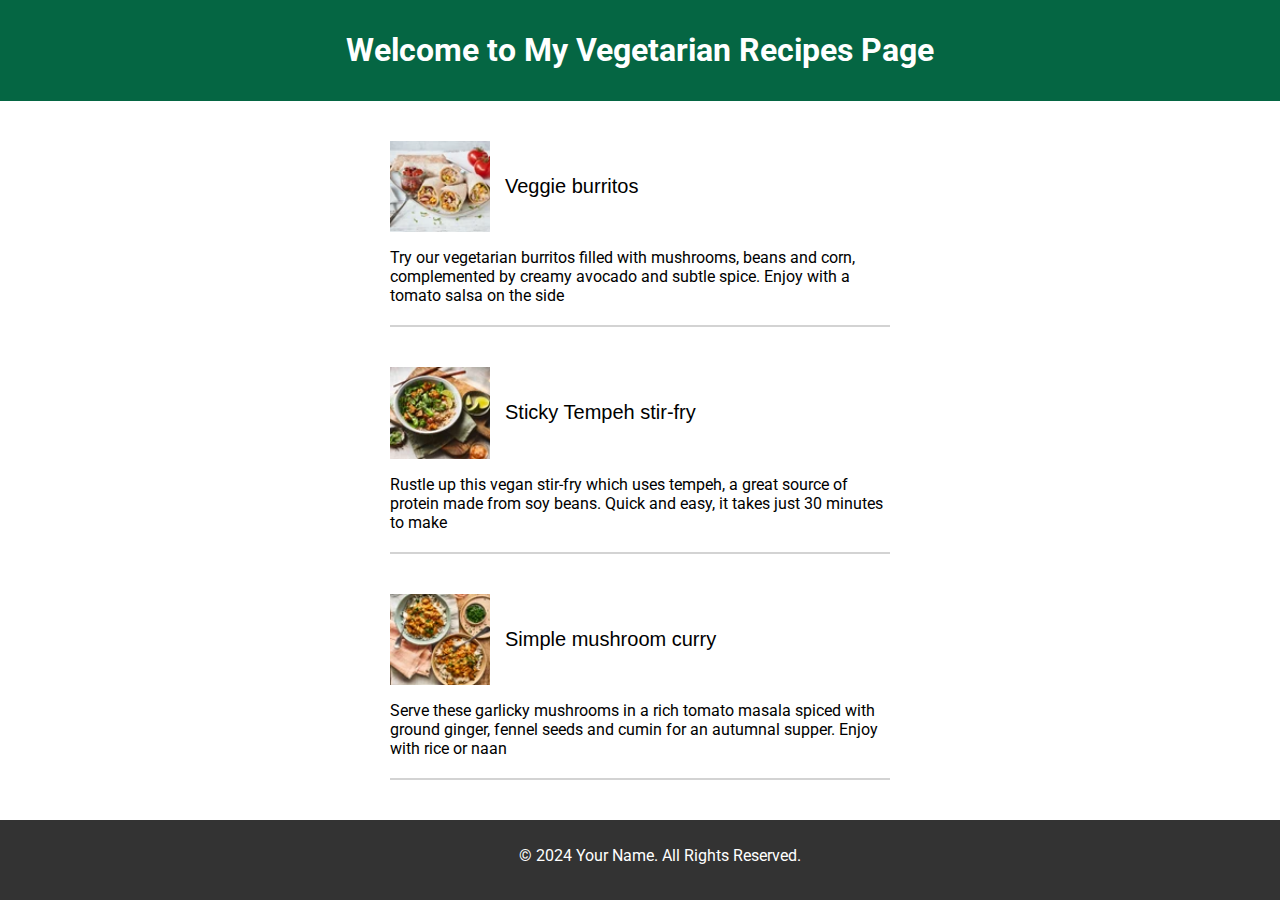
==== index.html @ 19158338 "Add index page" ====
<!DOCTYPE html>
<html lang="en">
<head>
    <meta charset="UTF-8">
    <meta name="viewport" content="width=device-width, initial-scale=1.0">
    <link href="https://fonts.googleapis.com/css2?family=Roboto:wght@400;700&display=swap" rel="stylesheet">
    <title>My Vegetarian Recipes Page</title>
    <style>
        body {
            font-family: 'Roboto', sans-serif; /* Apply the Roboto font */
            margin: 0;
            padding: 0;
            background-color: white;
        }
        header {
            background-color: #056643;
            color: white;
            padding: 10px 20px;
            text-align: center;
        }
        footer {
            background-color: #333;
            color: white;
            text-align: center;
            padding: 10px 20px;
            position: absolute;
            height: 60px; /* Set the height of the footer */
            width: 100%;
            bottom: 0;
        }
        main {
            margin: 20px;
            padding: 20px;
            display: flex;
            flex-direction: column;
            align-items: center; /* Centers items horizontally */
        }
        /* Link formatting */
        a {
            font-family: corporate-s,Helvetica Neue,Helvetica,Arial,sans-serif;
            letter-spacing: normal;
            font-size: 1.25em; /* Increases the text size */
            text-decoration: none; /* Removes the underline from links */
            color: inherit; /* Allows the link to inherit the text color from its parent */
        }
        /* Recipe and picture formatting */
        .recipe {
            font-family: 'Roboto', sans-serif; /* Ensuring the link text uses Roboto */
            text-align: left; /* Aligns text to left */
            width: 500px; /* Set a fixed width for alignment */
            text-decoration:none;
            margin-bottom: 20px; /* Space between recipes */
        }
        .recipe img {
            width:100px; /* Set a specific width for images */
            height: auto; /* Maintain aspect ratio */
            margin-right: 15px; /* Space between text and image */
        }
        .picture-and-recipe-name {
            display: flex; /* Make the content a flex container */
            align-items: center; /* Vertically align items in the center */
        }
        .picture-and-recipe-name p {
            //margin-right: 15px; /* Add space between the paragraph and the image */
        }
        /* Gray line after recipe */
        .recipe::after {
            content: ""; /* Necessary for pseudo-elements */
            display: block;
            max-width: 500px; /* Adjust based on your layout */
            height: 2px; /* Line thickness */
            background-color: lightgray; /* Line color */
            margin: 20px auto; /* Centers the line and adds spacing */
    }
    </style>
</head>
<body>
    <header>
        <h1>Welcome to My Vegetarian Recipes Page</h1>
    </header>
    <main>
        <div class="recipe">
            <div class="picture-and-recipe-name">
                <img src="images/veggie-burritos.webp" alt="Veggie Burritos" />
                <a href="veggie-burritos.html"><p>Veggie burritos</p></a>
            </div>
            <p>Try our vegetarian burritos filled with mushrooms, beans and corn, complemented
            by creamy avocado and subtle spice. Enjoy with a tomato salsa on the side</p>
        </div>
        <div class="recipe">
            <div class="picture-and-recipe-name">
                <img src="images/sticky-tempeh-stir-fry.webp" alt="Sticky Tempeh Stir-fry" />
                <a href="sticky-tempeh-stir-fry.html"><p>Sticky Tempeh stir-fry</p></a>
            </div>
            <p>Rustle up this vegan stir-fry which uses tempeh, a great source of protein
            made from soy beans. Quick and easy, it takes just 30 minutes to make</p>
        </div>
        <div class="recipe">
            <div class="picture-and-recipe-name">
                <img src="images/simple-mushroom-curry.webp" alt="Simple Mushroom Curry" />
                <a href="simple-mushroom-curry.html"><p>Simple mushroom curry</p></a>
            </div>
            <p>Serve these garlicky mushrooms in a rich tomato masala spiced with ground ginger,
            fennel seeds and cumin for an autumnal supper. Enjoy with rice or naan</p>
        </div>
    </main>
    <footer>
        <p>&copy; 2024 Your Name. All Rights Reserved.</p> 
    </footer>
</body>
</html>
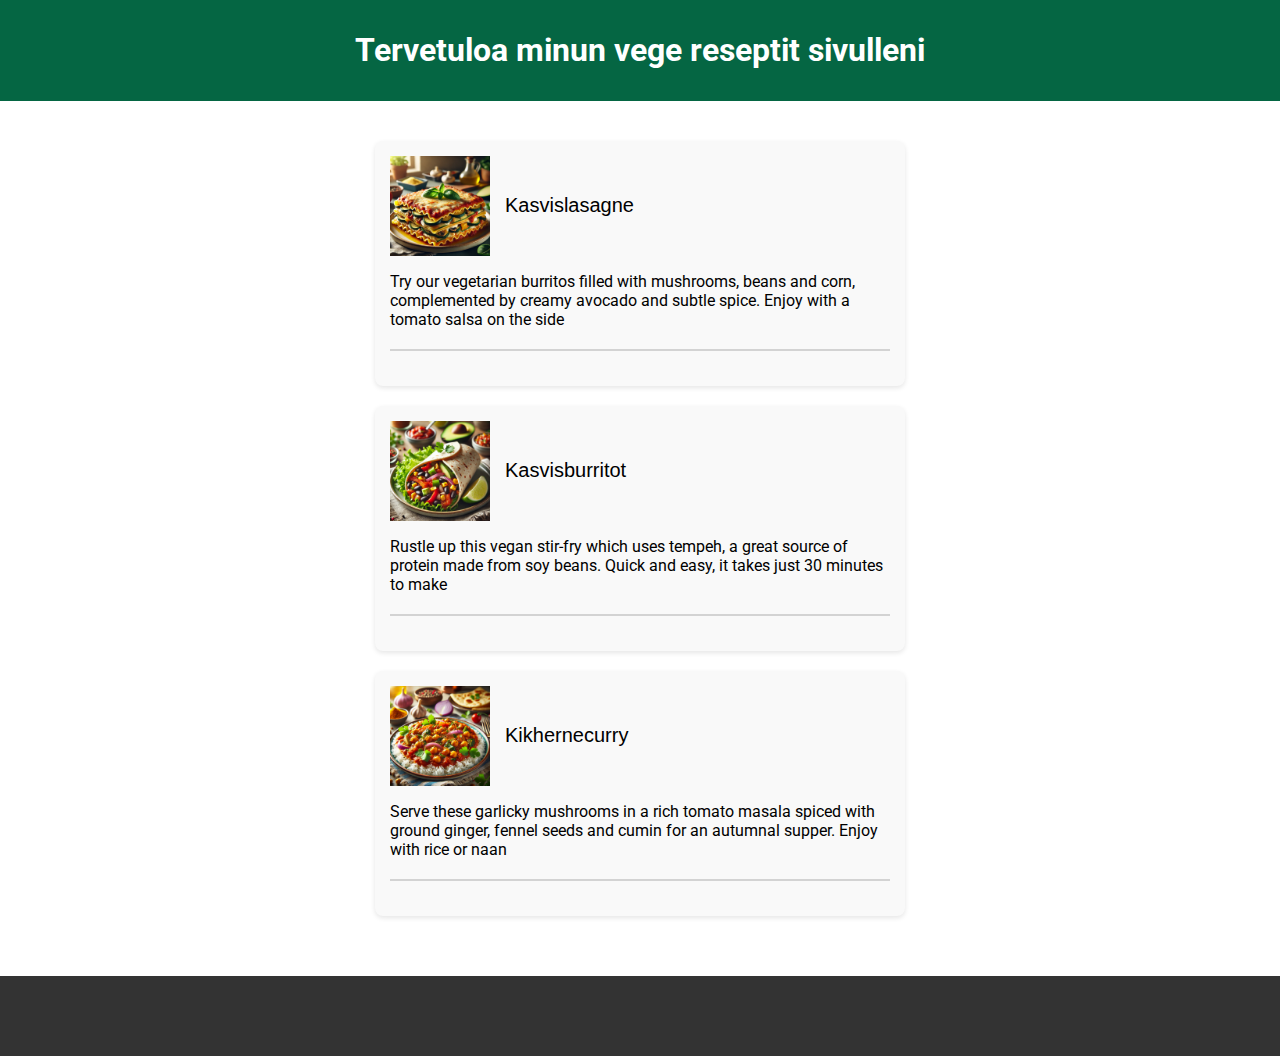
==== commit f52d1d09: "Make page working in mobile" ====
--- a/index.html
+++ b/index.html
@@ -4,108 +4,40 @@
     <meta charset="UTF-8">
     <meta name="viewport" content="width=device-width, initial-scale=1.0">
     <link href="https://fonts.googleapis.com/css2?family=Roboto:wght@400;700&display=swap" rel="stylesheet">
-    <title>My Vegetarian Recipes Page</title>
-    <style>
-        body {
-            font-family: 'Roboto', sans-serif; /* Apply the Roboto font */
-            margin: 0;
-            padding: 0;
-            background-color: white;
-        }
-        header {
-            background-color: #056643;
-            color: white;
-            padding: 10px 20px;
-            text-align: center;
-        }
-        footer {
-            background-color: #333;
-            color: white;
-            text-align: center;
-            padding: 10px 20px;
-            position: absolute;
-            height: 60px; /* Set the height of the footer */
-            width: 100%;
-            bottom: 0;
-        }
-        main {
-            margin: 20px;
-            padding: 20px;
-            display: flex;
-            flex-direction: column;
-            align-items: center; /* Centers items horizontally */
-        }
-        /* Link formatting */
-        a {
-            font-family: corporate-s,Helvetica Neue,Helvetica,Arial,sans-serif;
-            letter-spacing: normal;
-            font-size: 1.25em; /* Increases the text size */
-            text-decoration: none; /* Removes the underline from links */
-            color: inherit; /* Allows the link to inherit the text color from its parent */
-        }
-        /* Recipe and picture formatting */
-        .recipe {
-            font-family: 'Roboto', sans-serif; /* Ensuring the link text uses Roboto */
-            text-align: left; /* Aligns text to left */
-            width: 500px; /* Set a fixed width for alignment */
-            text-decoration:none;
-            margin-bottom: 20px; /* Space between recipes */
-        }
-        .recipe img {
-            width:100px; /* Set a specific width for images */
-            height: auto; /* Maintain aspect ratio */
-            margin-right: 15px; /* Space between text and image */
-        }
-        .picture-and-recipe-name {
-            display: flex; /* Make the content a flex container */
-            align-items: center; /* Vertically align items in the center */
-        }
-        .picture-and-recipe-name p {
-            //margin-right: 15px; /* Add space between the paragraph and the image */
-        }
-        /* Gray line after recipe */
-        .recipe::after {
-            content: ""; /* Necessary for pseudo-elements */
-            display: block;
-            max-width: 500px; /* Adjust based on your layout */
-            height: 2px; /* Line thickness */
-            background-color: lightgray; /* Line color */
-            margin: 20px auto; /* Centers the line and adds spacing */
-    }
-    </style>
+    <link rel="stylesheet" href="styles.css"> 
+    <title>Vegevillitys</title>
 </head>
 <body>
     <header>
-        <h1>Welcome to My Vegetarian Recipes Page</h1>
+        <h1>Tervetuloa minun vege reseptit sivulleni</h1>
     </header>
     <main>
         <div class="recipe">
             <div class="picture-and-recipe-name">
-                <img src="images/veggie-burritos.webp" alt="Veggie Burritos" />
-                <a href="veggie-burritos.html"><p>Veggie burritos</p></a>
+                <img src="images/kasvislasagne.webp" alt="Kasvislasagne" />
+                <a href="kasvislasagne.html"><p>Kasvislasagne</p></a>
             </div>
             <p>Try our vegetarian burritos filled with mushrooms, beans and corn, complemented
             by creamy avocado and subtle spice. Enjoy with a tomato salsa on the side</p>
         </div>
         <div class="recipe">
             <div class="picture-and-recipe-name">
-                <img src="images/sticky-tempeh-stir-fry.webp" alt="Sticky Tempeh Stir-fry" />
-                <a href="sticky-tempeh-stir-fry.html"><p>Sticky Tempeh stir-fry</p></a>
+                <img src="images/kasvisburritot.webp" alt="Kasvisburritot" />
+                <a href="kasvisburritot.html"><p>Kasvisburritot</p></a>
             </div>
             <p>Rustle up this vegan stir-fry which uses tempeh, a great source of protein
             made from soy beans. Quick and easy, it takes just 30 minutes to make</p>
         </div>
         <div class="recipe">
             <div class="picture-and-recipe-name">
-                <img src="images/simple-mushroom-curry.webp" alt="Simple Mushroom Curry" />
-                <a href="simple-mushroom-curry.html"><p>Simple mushroom curry</p></a>
+                <img src="images/kikhernecurry.webp" alt="Kikhernecurry" />
+                <a href="kikhernecurry.html"><p>Kikhernecurry</p></a>
             </div>
             <p>Serve these garlicky mushrooms in a rich tomato masala spiced with ground ginger,
             fennel seeds and cumin for an autumnal supper. Enjoy with rice or naan</p>
         </div>
     </main>
     <footer>
-        <p>&copy; 2024 Your Name. All Rights Reserved.</p> 
     </footer>
 </body>
 </html>
--- a/styles.css
+++ b/styles.css
@@ -0,0 +1,92 @@
+body {
+    display: flex; /* Enables flexbox layout for the body */
+    flex-direction: column; /* Stacks child elements vertically */
+    min-height: 100vh; /* Ensures the body takes up full height of the viewport */            
+    font-family: 'Roboto', sans-serif; /* Apply the Roboto font */
+    margin: 0; /* Removes default margin from body */
+    padding: 0; /* Removes default padding from body */
+    background-color: white; /* Sets the background color to white */
+}
+
+header {
+    background-color: #056643; /* Sets the header background color */
+    color: white; /* Sets the text color in the header */
+    padding: 10px 20px; /* Adds padding inside the header */
+    text-align: center; /* Centers the text inside the header */
+}
+
+footer {
+    background-color: #333; /* Sets the footer background color */
+    color: white; /* Sets the text color in the footer */
+    text-align: center; /* Centers the text inside the footer */
+    padding: 10px 20px; /* Adds padding inside the footer */
+    position: relative; /* Allows positioning relative to its parent */
+    height: 60px; /* Sets a fixed height for the footer */
+    width: 100%; /* Ensures footer spans the entire width */
+    bottom: 0; /* Positions the footer at the bottom */
+}
+
+main {
+    margin: 20px; /* Adds space around the main section */
+    padding: 20px; /* Adds padding inside the main section */
+    display: flex; /* Enables flexbox layout for the main section */
+    flex-direction: column; /* Stacks child elements in a column */
+    align-items: center; /* Centers items horizontally */
+    flex-grow: 1; /* Allows the main section to grow and fill available space */
+}
+
+/* Link formatting */
+a {
+    font-family: corporate-s, Helvetica Neue, Helvetica, Arial, sans-serif; /* Sets the font for links */
+    letter-spacing: normal; /* Resets letter spacing to normal */
+    font-size: 1.25em; /* Increases the text size */
+    text-decoration: none; /* Removes the underline from links */
+    color: inherit; /* Allows the link to inherit the text color from its parent */
+}
+
+/* Recipe and picture formatting */
+.recipe {
+    font-family: 'Roboto', sans-serif; /* Ensuring the recipe text uses Roboto */
+    text-align: left; /* Aligns text to the left */
+    width: 100%; /* Use percentage instead of fixed width */
+    max-width: 500px; /* Allow it to scale up to a maximum width */
+    text-decoration: none; /* Removes text decoration */
+    margin-bottom: 20px; /* Space between recipes */
+
+    box-shadow: 0 2px 5px rgba(0, 0, 0, 0.1); /* Optional shadow for better visibility */
+    padding: 15px; /* Adds internal padding for recipe blocks */
+    border-radius: 8px; /* Creates rounded corners for the recipe block */
+    background-color: #f9f9f9; /* Sets a light background color */
+}
+
+.recipe img {
+    width: 100px; /* Sets a specific width for images */
+    height: auto; /* Maintains aspect ratio of images */
+    margin-right: 15px; /* Space between text and image */
+}
+
+.picture-and-recipe-name {
+    display: flex; /* Makes the content a flex container */
+    align-items: center; /* Vertically aligns items in the center */
+}
+
+/* Gray line after recipe */
+.recipe::after {
+    content: ""; /* Necessary for pseudo-elements to function */
+    display: block; /* Displays the element as a block */
+    max-width: 500px; /* Adjusts based on your layout */
+    height: 2px; /* Sets line thickness */
+    background-color: lightgray; /* Sets line color */
+    margin: 20px auto; /* Centers the line and adds spacing above and below */
+}
+
+/* Media Queries to handle smaller screens, adjusting margins and paddings */
+@media (max-width: 768px) {
+    main {
+        margin: 10px; /* Reduces margin for smaller screens */
+        padding: 10px; /* Reduces padding for smaller screens */
+    }
+    .recipe {
+        width: calc(100% - 40px); /* Adjusts width to account for margins/padding */
+    }
+}
